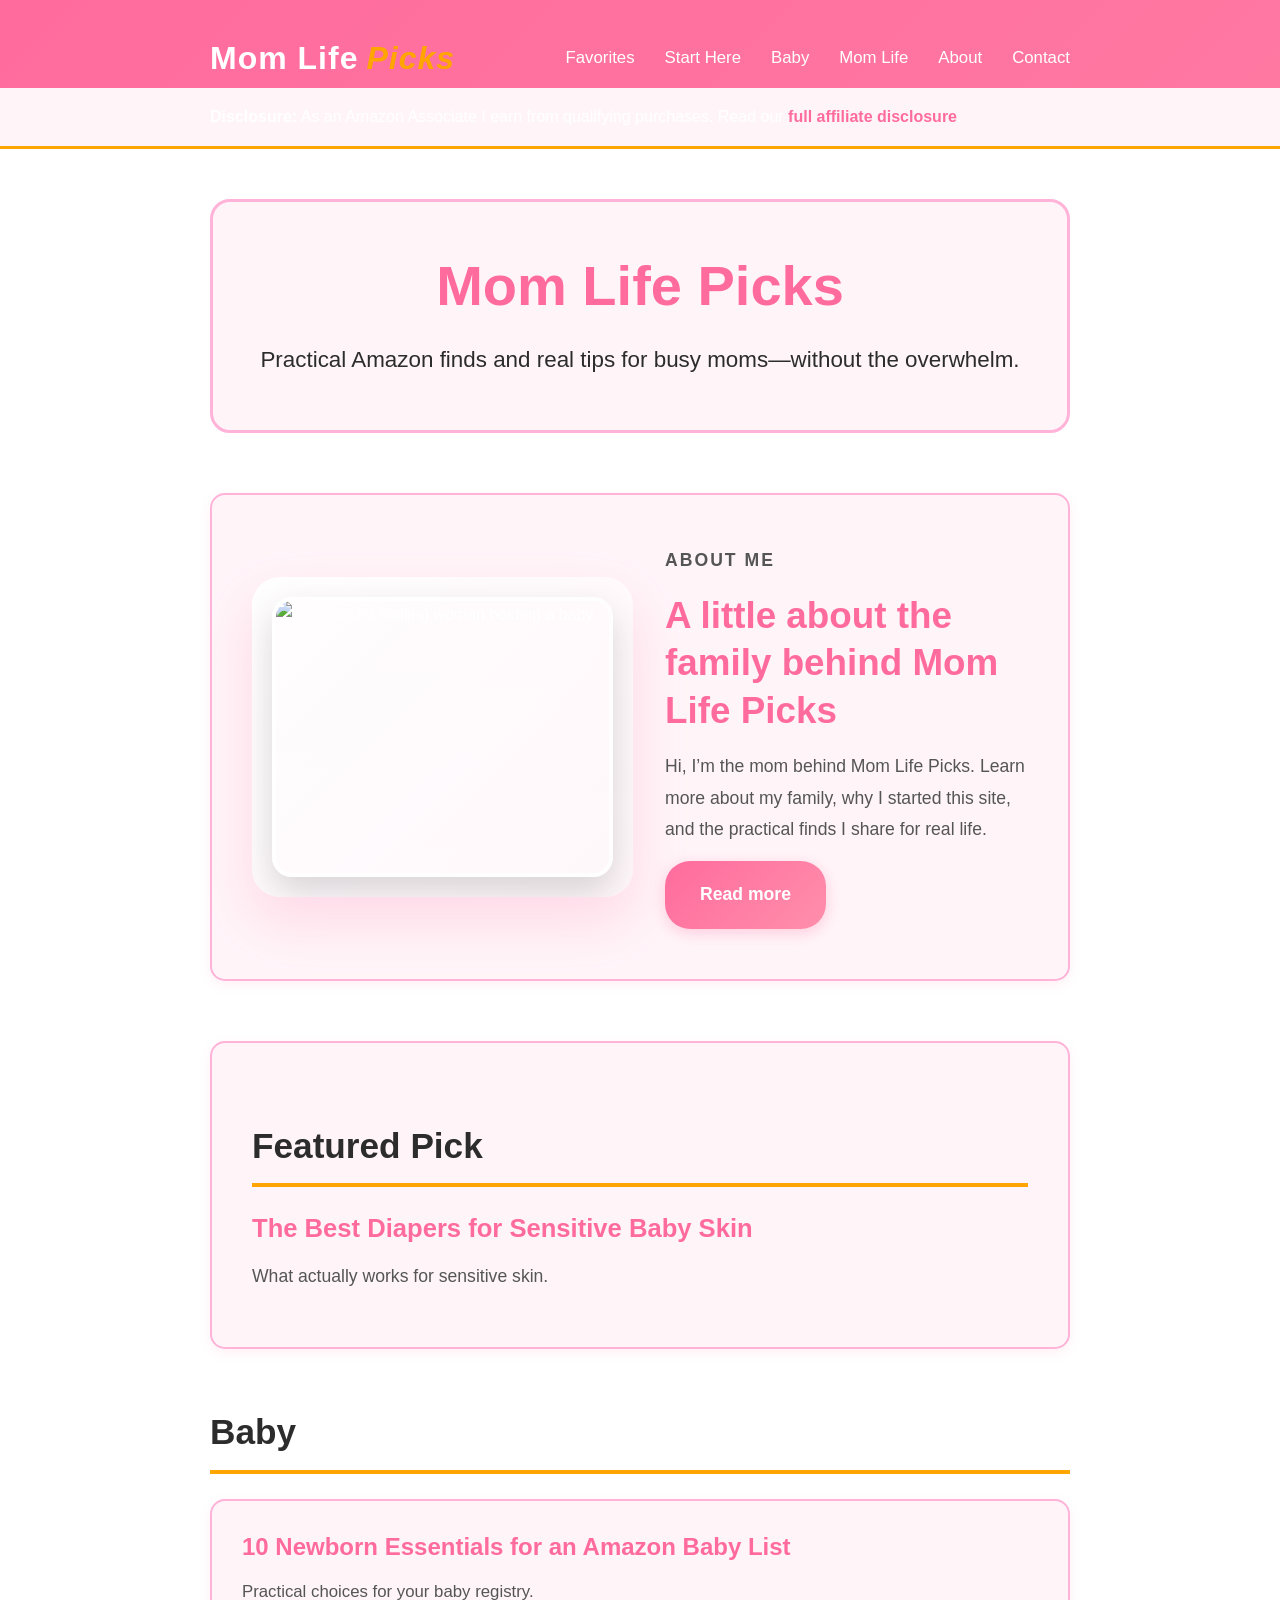
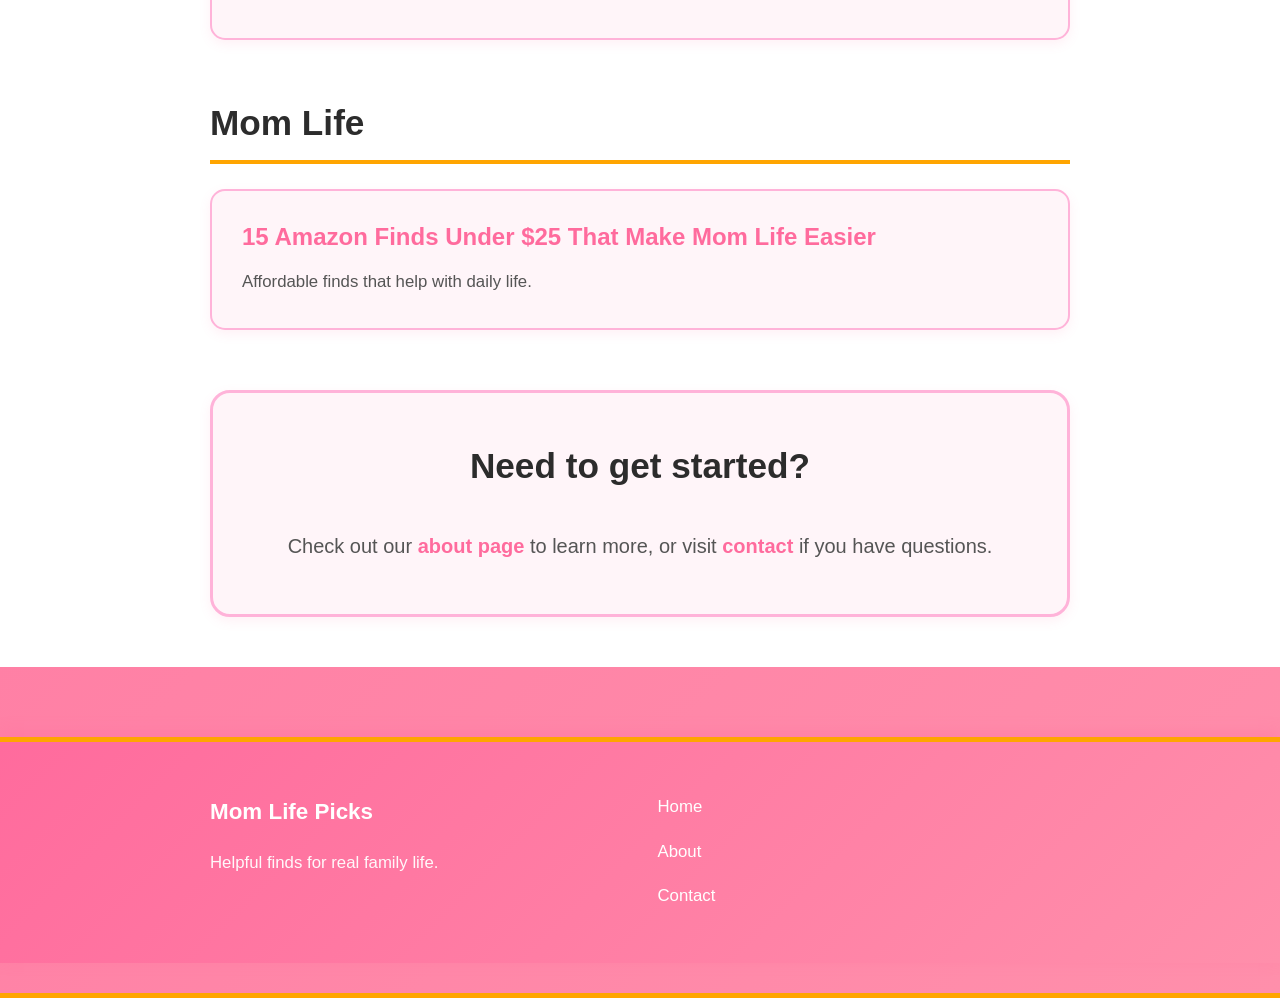
==== index.html @ 8502b267 "feat: style homepage and about bio feature cards Co-authored-by: mama-mills0407 <315062262+mama-mill" ====
<!doctype html>
<html lang="en"><head><meta charset="utf-8"><meta name="viewport" content="width=device-width,initial-scale=1">
<title>Mom Life Picks | Amazon Affiliate Blog for Moms</title><meta name="description" content="Mom Life Picks is a free, mobile-friendly Amazon affiliate blog with practical picks and tips for moms.">
<link rel="stylesheet" href="style.css"></head>
<body>
<header class="top"><div class="wrap nav"><a class="logo" href="index.html">Mom Life <span>Picks</span></a><nav><a href="#favorites">Favorites</a><a href="#start-here">Start Here</a><a href="#baby">Baby</a><a href="#mom">Mom Life</a><a href="about.html">About</a><a href="contact.html">Contact</a></nav></div>
<div class="disclosure"><div class="wrap"><strong>Disclosure:</strong> As an Amazon Associate I earn from qualifying purchases. Read our <a href="affiliate-disclosure.html">full affiliate disclosure</a>.</div></div>
<main class="homepage"><div class="wrap">
<section class="hero"><h1>Mom Life Picks</h1><p>Practical Amazon finds and real tips for busy moms—without the overwhelm.</p></section>

<section id="start-here" class="featured-post feature-card-section"><div class="feature-card"><div class="feature-card-media" style="--feature-photo: url('images/family-photo.jpg');"><img src="images/family-photo.jpg" alt="Portrait of a smiling woman holding a baby" class="feature-card-image"></div><div class="feature-card-content"><p class="eyebrow">About Me</p><h2><a href="about.html">A little about the family behind Mom Life Picks</a></h2><p>Hi, I’m the mom behind Mom Life Picks. Learn more about my family, why I started this site, and the practical finds I share for real life.</p><a class="button" href="about.html">Read more</a></div></div></section>

<section id="favorites" class="featured-post"><h2>Featured Pick</h2><article><h3><a href="posts/best-diapers-for-sensitive-baby-skin.html">The Best Diapers for Sensitive Baby Skin</a></h3><p>What actually works for sensitive skin.</p></article></section>

<section id="baby" class="post-grid"><h2>Baby</h2><div class="grid"><article><h3><a href="posts/newborn-amazon-essentials.html">10 Newborn Essentials for an Amazon Baby List</a></h3><p>Practical choices for your baby registry.</p></article></div></section>

<section id="mom" class="post-grid"><h2>Mom Life</h2><div class="grid"><article><h3><a href="posts/amazon-finds-under-25-for-moms.html">15 Amazon Finds Under $25 That Make Mom Life Easier</a></h3><p>Affordable finds that help with daily life.</p></article></div></section>

<section class="cta"><h2>Need to get started?</h2><p>Check out our <a href="about.html">about page</a> to learn more, or visit <a href="contact.html">contact</a> if you have questions.</p></section>
</div></main>
<footer><div class="wrap footer-grid"><div><strong>Mom Life Picks</strong><p>Helpful finds for real family life.</p></div><div><nav class="footer-nav"><a href="index.html">Home</a><a href="about.html">About</a><a href="contact.html">Contact</a></nav></div></div></footer>
</body></html>
---- style.css ----
/* Typography & Colors - Fun, Bright & Feminine with Better Readability */
:root {
  --primary-color: #ff6b9d;
  --accent-color: #ffa500;
  --light-bg: #ffffff;
  --border-color: #ffb3d9;
  --text-dark: #2c2c2c;
  --text-light: #555555;
  --secondary-bg: #f8f8f8;
}

* {
  margin: 0;
  padding: 0;
  box-sizing: border-box;
}

body {
  font-family: 'Segoe UI', 'Helvetica Neue', Arial, sans-serif;
  line-height: 1.8;
  color: var(--text-dark);
  background: #ffffff;
  letter-spacing: 0px;
  font-size: 16px;
  font-weight: 400;
}

/* Wrapper & Layout */
.wrap {
  max-width: 900px;
  margin: 0 auto;
  padding: 0 20px;
}

/* Header & Navigation */
header.top {
  background: linear-gradient(135deg, #ff6b9d 0%, #ff8fab 100%);
  color: white;
  padding: 30px 0;
  border-bottom: 5px solid #ffa500;
  box-shadow: 0 4px 15px rgba(255, 107, 157, 0.3);
}

.nav {
  display: flex;
  justify-content: space-between;
  align-items: center;
}

.logo {
  font-size: 2rem;
  font-weight: 700;
  color: white;
  text-decoration: none;
  display: flex;
  align-items: center;
  gap: 8px;
  font-family: 'Segoe UI', Arial, sans-serif;
  letter-spacing: 1px;
  text-shadow: none;
}

.logo span {
  color: #ffa500;
  font-style: italic;
  font-weight: 700;
}

header nav {
  display: flex;
  gap: 30px;
  flex-wrap: wrap;
}

header nav a {
  color: white;
  text-decoration: none;
  font-size: 1.05rem;
  font-weight: 500;
  transition: all 0.3s ease;
  font-family: 'Segoe UI', Arial, sans-serif;
  border-bottom: 2px solid transparent;
}

header nav a:hover {
  color: #ffa500;
  border-bottom: 2px solid white;
  transform: translateY(-2px);
}

/* Disclosure Banner */
.disclosure {
  background: #fff5f9;
  border-bottom: 3px solid #ffa500;
  padding: 15px 0;
  font-size: 1rem;
  font-weight: 500;
}

.disclosure a {
  color: var(--primary-color);
  font-weight: 600;
}

/* Main Content */
main {
  padding: 50px 0;
  min-height: 60vh;
  background: #ffffff;
}

/* Hero Section */
.hero {
  text-align: center;
  margin-bottom: 60px;
  padding: 50px 20px;
  background: #fff5f9;
  border-radius: 20px;
  border: 3px solid #ffb3d9;
}

.hero h1 {
  font-size: 3.5rem;
  color: var(--primary-color);
  margin-bottom: 20px;
  font-family: 'Segoe UI', Arial, sans-serif;
  font-weight: 700;
  letter-spacing: 0px;
  line-height: 1.2;
}

.hero p {
  font-size: 1.4rem;
  color: var(--text-dark);
  font-weight: 400;
  font-family: 'Segoe UI', Arial, sans-serif;
}

/* Headings */
h1, h2, h3, h4, h5, h6 {
  color: var(--text-dark);
  margin-bottom: 20px;
  line-height: 1.3;
  font-family: 'Segoe UI', Arial, sans-serif;
  font-weight: 700;
}

h1 {
  font-size: 2.8rem;
  color: var(--text-dark);
}

h2 {
  font-size: 2.2rem;
  margin-top: 40px;
  margin-bottom: 25px;
  border-bottom: 4px solid var(--accent-color);
  padding-bottom: 15px;
  color: var(--text-dark);
}

h3 {
  font-size: 1.6rem;
  color: var(--text-dark);
  font-weight: 700;
}

/* Featured Post */
.featured-post {
  background: #fff5f9;
  padding: 40px;
  border-radius: 15px;
  margin-bottom: 60px;
  border-left: 8px solid var(--accent-color);
  box-shadow: 0 4px 12px rgba(255, 107, 157, 0.1);
  border: 2px solid #ffb3d9;
}

.featured-post article {
  margin: 0;
}

.featured-post h3 {
  margin-bottom: 15px;
  color: var(--text-dark);
}

.featured-post p {
  color: var(--text-light);
  margin-bottom: 15px;
  font-size: 1.1rem;
  line-height: 1.8;
}

.eyebrow {
  color: var(--accent-color);
  font-weight: 700;
  font-size: 0.95rem;
  letter-spacing: 2px;
  text-transform: uppercase;
  font-family: 'Segoe UI', Arial, sans-serif;
  margin-bottom: 12px;
}

.feature-card-section {
  position: relative;
  overflow: hidden;
}

.feature-card {
  display: grid;
  grid-template-columns: minmax(0, 1.05fr) minmax(0, 1fr);
  gap: 32px;
  align-items: center;
  padding: 10px 0;
}

.feature-card-wide {
  margin-top: 10px;
}

.feature-card-media {
  position: relative;
  display: block;
  min-height: 320px;
  padding: 20px;
  border-radius: 28px;
  overflow: hidden;
  isolation: isolate;
  box-shadow: 0 24px 55px rgba(255, 107, 157, 0.2);
  background: linear-gradient(135deg, rgba(255, 255, 255, 0.92), rgba(255, 245, 249, 0.98));
}

.feature-card-media::before {
  content: "";
  position: absolute;
  inset: 18px;
  z-index: 0;
  border-radius: 24px;
  background-image: var(--feature-photo);
  background-position: center;
  background-size: cover;
  filter: blur(24px) saturate(1.08);
  transform: scale(1.08);
  opacity: 0.7;
}

.feature-card-media::after {
  content: "";
  position: absolute;
  inset: 0;
  z-index: 0;
  background: linear-gradient(180deg, rgba(255, 255, 255, 0.08), rgba(255, 255, 255, 0.24));
  pointer-events: none;
}

.feature-card-image {
  position: relative;
  z-index: 1;
  display: block;
  width: 100%;
  min-height: 280px;
  max-height: 420px;
  object-fit: cover;
  border-radius: 20px;
  border: 4px solid rgba(255, 255, 255, 0.9);
  box-shadow: 0 16px 35px rgba(44, 44, 44, 0.18);
}

.feature-card-content {
  position: relative;
  z-index: 1;
}

.feature-card-content h2,
.feature-card-content h3 {
  margin-top: 0;
  margin-bottom: 16px;
}

.feature-card-content h2 {
  border: none;
  padding-bottom: 0;
  font-size: 2.3rem;
}

.feature-card-content p:last-of-type {
  margin-bottom: 0;
}

.feature-card-section--spaced {
  margin: 40px 0 10px;
}

/* Post Grid */
.post-grid {
  margin-bottom: 60px;
}

.grid {
  display: grid;
  grid-template-columns: repeat(auto-fit, minmax(280px, 1fr));
  gap: 30px;
  margin-top: 25px;
}

.grid article {
  background: #fff5f9;
  padding: 30px;
  border-radius: 15px;
  border: 2px solid #ffb3d9;
  transition: all 0.3s ease;
  box-shadow: 0 4px 12px rgba(255, 107, 157, 0.1);
}

.grid article:hover {
  transform: translateY(-8px);
  box-shadow: 0 8px 20px rgba(255, 107, 157, 0.2);
  border-color: var(--accent-color);
}

.grid article h3 {
  margin-bottom: 15px;
  color: var(--text-dark);
  font-size: 1.5rem;
}

.grid article p {
  color: var(--text-light);
  font-size: 1.05rem;
  line-height: 1.8;
}

/* Links */
a {
  color: var(--primary-color);
  text-decoration: none;
  transition: all 0.3s ease;
  font-weight: 600;
}

a:hover {
  color: var(--accent-color);
  text-decoration: underline;
}

/* Buttons */
.button {
  display: inline-block;
  background: linear-gradient(135deg, var(--primary-color) 0%, #ff8fab 100%);
  color: white;
  padding: 18px 35px;
  border-radius: 25px;
  text-decoration: none;
  font-weight: 600;
  transition: all 0.3s ease;
  margin-top: 15px;
  font-size: 1.1rem;
  box-shadow: 0 4px 15px rgba(255, 107, 157, 0.3);
}

.button:hover {
  transform: translateY(-3px);
  box-shadow: 0 8px 25px rgba(255, 107, 157, 0.4);
  text-decoration: none;
}

/* Post Page */
.post-page {
  padding: 40px 0;
  background: #ffffff;
}

.post-page h1 {
  font-size: 2.8rem;
  margin-top: 20px;
  margin-bottom: 25px;
  color: var(--text-dark);
}

.post-intro {
  font-size: 1.3rem;
  color: var(--text-light);
  margin-bottom: 35px;
  font-style: italic;
  font-weight: 400;
  line-height: 1.9;
}

.post-body {
  line-height: 2;
  margin-bottom: 40px;
  font-size: 1.1rem;
  color: var(--text-light);
}

.post-body h2 {
  margin-top: 45px;
  font-size: 2rem;
  color: var(--text-dark);
}

.post-body h3 {
  margin-top: 30px;
  font-size: 1.5rem;
  color: var(--text-dark);
}

.post-body p {
  margin-bottom: 20px;
  line-height: 2;
  color: var(--text-light);
  font-size: 1.1rem;
}

.post-body ol, .post-body ul {
  margin: 25px 0 25px 40px;
  font-size: 1.1rem;
}

.post-body li {
  margin-bottom: 15px;
  color: var(--text-light);
  line-height: 1.9;
}

.product-note {
  background: #fff5f9;
  padding: 20px;
  border-left: 5px solid var(--accent-color);
  border-radius: 8px;
  margin: 25px 0;
  font-style: italic;
  color: var(--text-light);
  font-weight: 400;
  border: 2px solid #ffb3d9;
  font-size: 1.1rem;
  line-height: 1.8;
}

.post-image-container {
  margin: 30px 0;
  text-align: center;
}

.post-image {
  max-width: 100%;
  height: auto;
  border-radius: 12px;
  box-shadow: 0 4px 15px rgba(255, 107, 157, 0.15);
  border: 2px solid #ffb3d9;
}

.image-caption {
  font-size: 1rem;
  color: var(--text-light);
  font-style: italic;
  margin-top: 12px;
}

.back {
  margin-top: 50px;
  padding-top: 25px;
  border-top: 3px dashed var(--accent-color);
}

.back a {
  font-size: 1.15rem;
  font-weight: 600;
}

/* CTA Section */
.cta {
  background: #fff5f9;
  padding: 50px 40px;
  border-radius: 20px;
  text-align: center;
  margin-top: 60px;
  border: 3px solid #ffb3d9;
  box-shadow: 0 4px 12px rgba(255, 107, 157, 0.1);
}

.cta h2 {
  border: none;
  margin-top: 0;
  color: var(--text-dark);
  font-size: 2.2rem;
}

.cta p {
  font-size: 1.25rem;
  color: var(--text-light);
  font-weight: 400;
}

/* Footer */
footer {
  background: linear-gradient(135deg, #ff6b9d 0%, #ff8fab 100%);
  color: white;
  padding: 50px 0;
  margin-top: 70px;
  border-top: 5px solid var(--accent-color);
  box-shadow: 0 -4px 15px rgba(255, 107, 157, 0.3);
}

.footer-grid {
  display: grid;
  grid-template-columns: repeat(auto-fit, minmax(250px, 1fr));
  gap: 35px;
}

footer strong {
  display: block;
  margin-bottom: 15px;
  font-size: 1.4rem;
  font-family: 'Segoe UI', Arial, sans-serif;
  font-weight: 700;
}

footer p {
  color: rgba(255, 255, 255, 0.95);
  font-size: 1.05rem;
  line-height: 1.8;
}

.footer-nav {
  display: flex;
  flex-direction: column;
  gap: 12px;
}

footer a {
  color: rgba(255, 255, 255, 0.9);
  text-decoration: none;
  transition: all 0.3s ease;
  font-weight: 600;
  font-size: 1.05rem;
}

footer a:hover {
  color: var(--accent-color);
  transform: translateX(5px);
}

/* Utility Classes */
.page-content {
  background: white;
  padding: 40px 0;
}

.page-content h1 {
  margin-bottom: 30px;
  color: var(--text-dark);
  font-size: 2.8rem;
}

.page-content p {
  margin-bottom: 22px;
  line-height: 2;
  color: var(--text-light);
  font-size: 1.1rem;
}

.page-content h2 {
  margin-top: 40px;
  color: var(--text-dark);
}

.page-content ol, .page-content ul {
  margin: 25px 0 25px 40px;
  font-size: 1.1rem;
}

.page-content li {
  margin-bottom: 12px;
  color: var(--text-light);
  line-height: 1.9;
}

/* Responsive Design */
@media (max-width: 768px) {
  body {
    font-size: 15px;
  }

  .nav {
    flex-direction: column;
    gap: 15px;
  }

  header nav {
    flex-direction: column;
    gap: 12px;
    width: 100%;
  }

  header nav a {
    display: block;
    font-size: 1rem;
  }

  .logo {
    font-size: 1.7rem;
  }

  .hero {
    padding: 35px 20px;
  }

  .hero h1 {
    font-size: 2.5rem;
  }

  .hero p {
    font-size: 1.2rem;
  }

  .grid {
    grid-template-columns: 1fr;
  }

  .feature-card {
    grid-template-columns: 1fr;
    gap: 24px;
  }

  .feature-card-media {
    min-height: 260px;
    padding: 16px;
  }

  .feature-card-content h2 {
    font-size: 2rem;
  }

  .post-page h1 {
    font-size: 2.2rem;
  }

  h2 {
    font-size: 1.8rem;
  }

  .footer-grid {
    grid-template-columns: 1fr;
  }

  .post-body,
  .post-intro,
  .post-body p,
  .post-body ol,
  .post-body ul,
  .post-body li {
    font-size: 1.05rem;
  }
}

@media (max-width: 480px) {
  .wrap {
    padding: 0 15px;
  }

  body {
    font-size: 14px;
  }

  .hero h1 {
    font-size: 2rem;
  }

  .feature-card-media {
    min-height: 220px;
    padding: 14px;
  }

  .feature-card-image {
    min-height: 220px;
  }

  header nav {
    gap: 10px;
    font-size: 0.95rem;
  }

  .button {
    display: block;
    text-align: center;
  }

  .logo {
    font-size: 1.4rem;
  }

  .post-body,
  .post-intro,
  .post-body p {
    font-size: 1rem;
  }
}
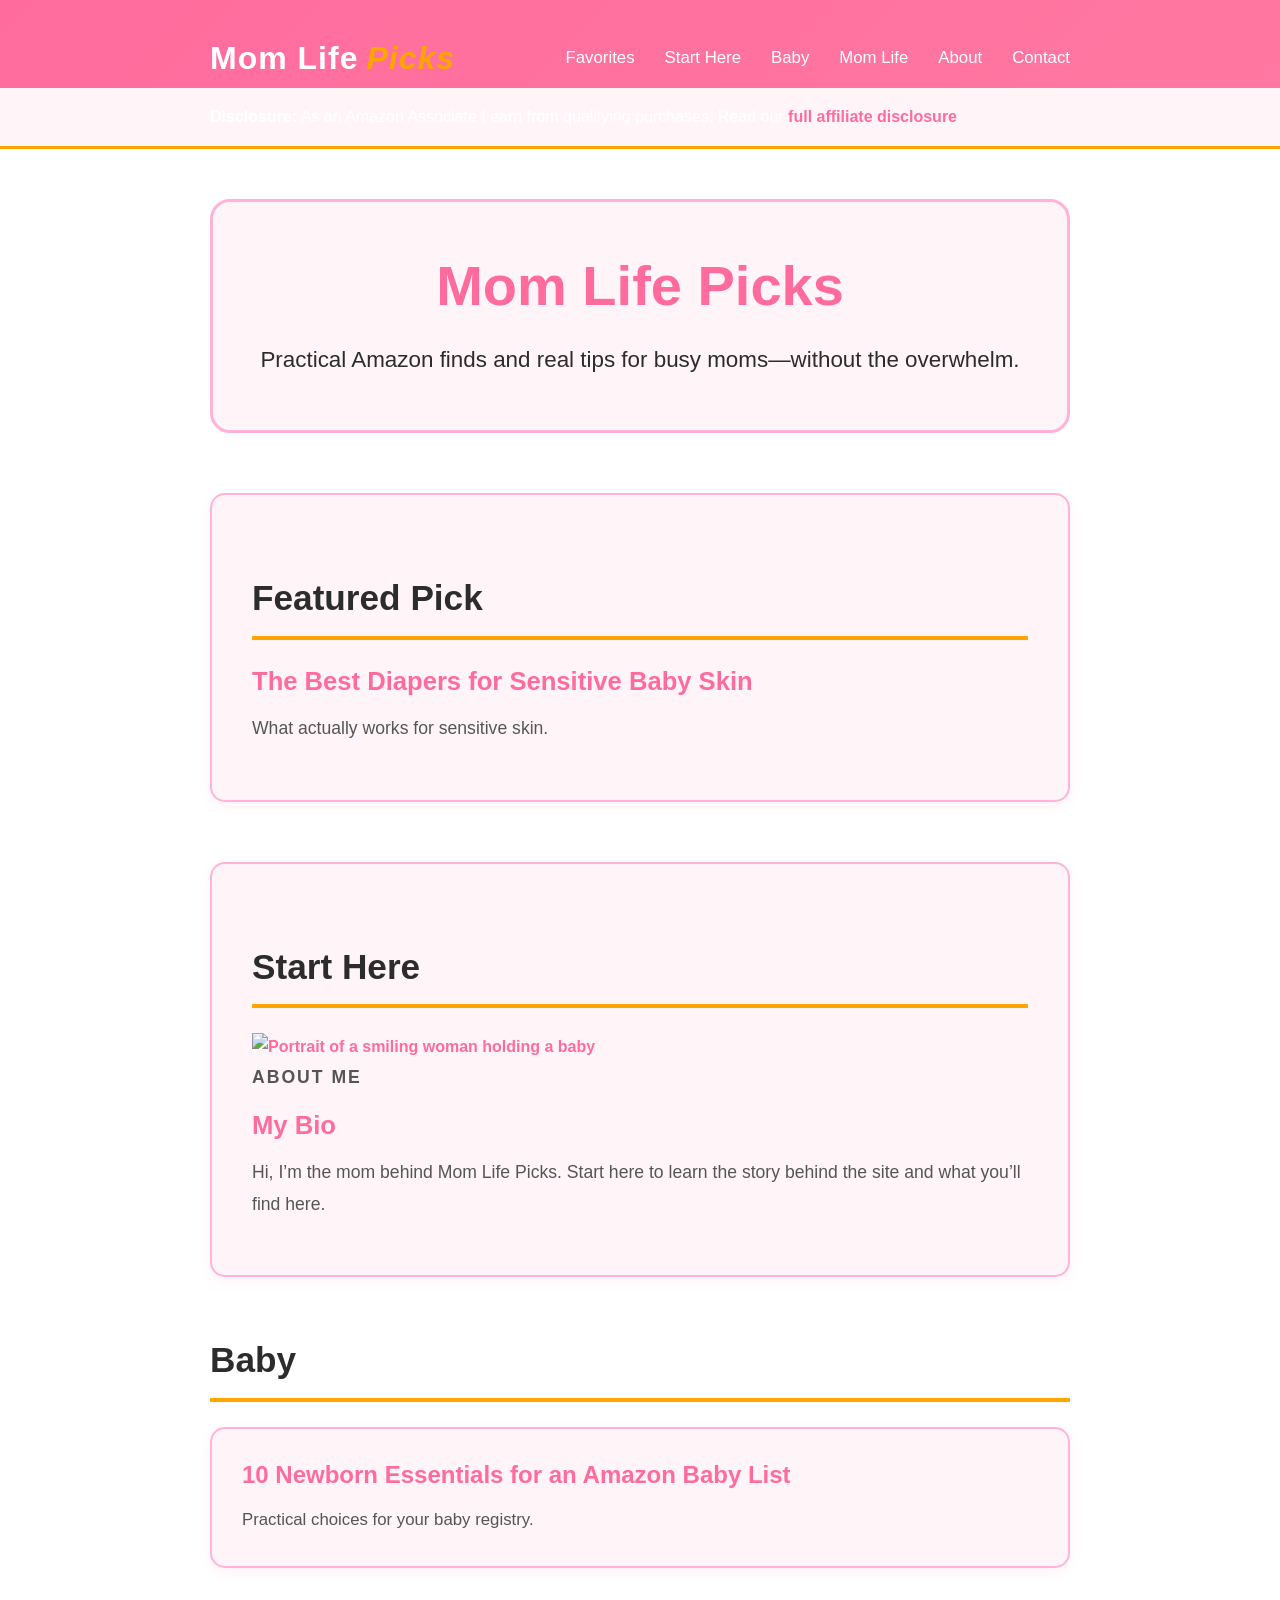
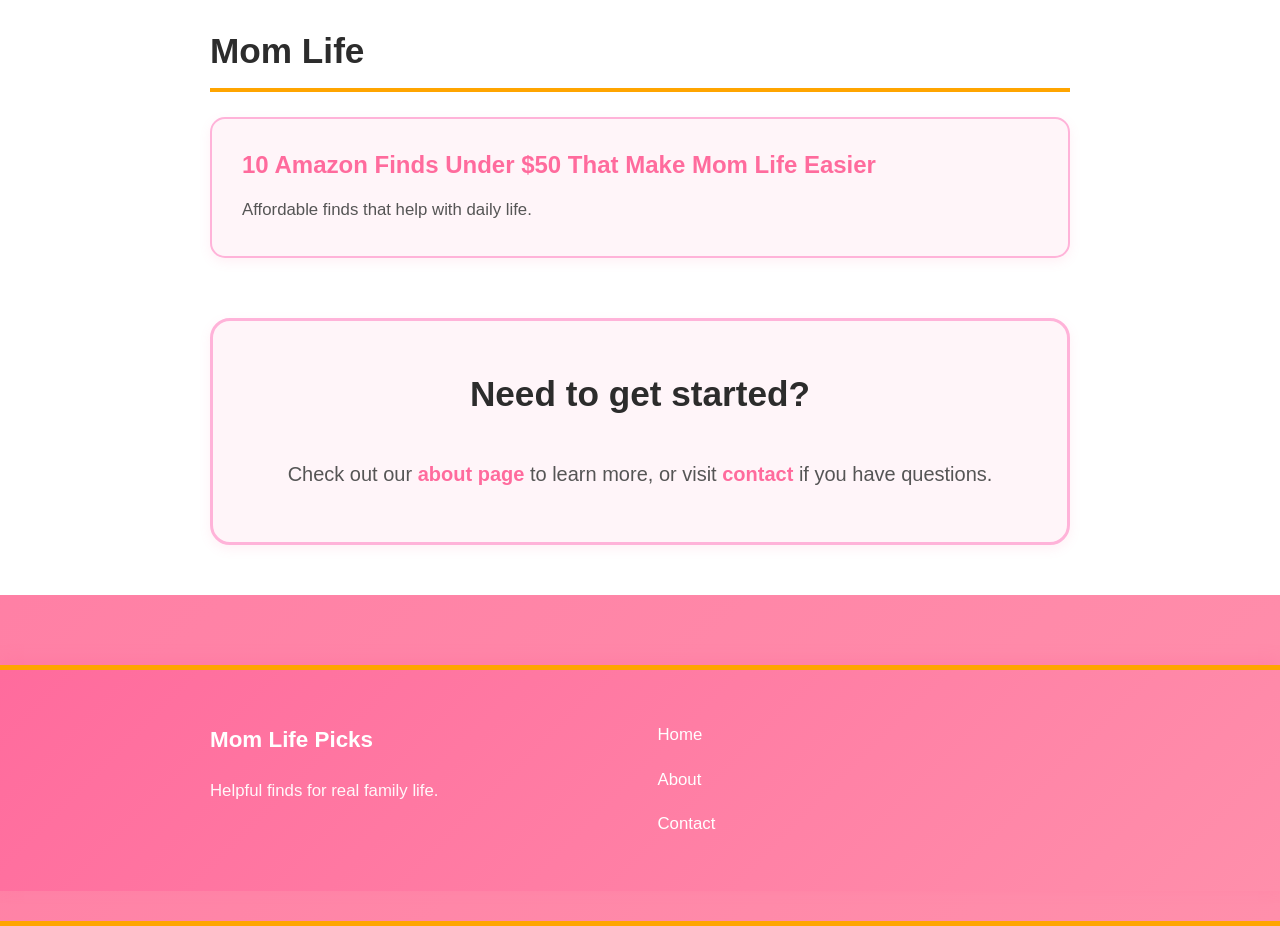
==== commit 63118726: "Rename mom post slug to under-50 and update homepage card link/title Co-authored-by: mama-mills0407 " ====
--- a/index.html
+++ b/index.html
@@ -3,18 +3,18 @@
 <title>Mom Life Picks | Amazon Affiliate Blog for Moms</title><meta name="description" content="Mom Life Picks is a free, mobile-friendly Amazon affiliate blog with practical picks and tips for moms.">
 <link rel="stylesheet" href="style.css"></head>
 <body>
-<header class="top"><div class="wrap nav"><a class="logo" href="index.html">Mom Life <span>Picks</span></a><nav><a href="#favorites">Favorites</a><a href="#start-here">Start Here</a><a href="#baby">Baby</a><a href="#mom">Mom Life</a><a href="about.html">About</a><a href="contact.html">Contact</a></nav></div>
+<header class="top"><div class="wrap nav"><a class="logo" href="index.html">Mom Life <span>Picks</span></a><nav><a href="#favorites">Favorites</a><a href="#start-here">Start Here</a><a href="#baby">Baby</a><a href="#mom">Mom Life</a><a href="about.html">About</a><a href="contact.html">Contact</a></nav></div></div>
 <div class="disclosure"><div class="wrap"><strong>Disclosure:</strong> As an Amazon Associate I earn from qualifying purchases. Read our <a href="affiliate-disclosure.html">full affiliate disclosure</a>.</div></div>
 <main class="homepage"><div class="wrap">
 <section class="hero"><h1>Mom Life Picks</h1><p>Practical Amazon finds and real tips for busy moms—without the overwhelm.</p></section>
 
-<section id="start-here" class="featured-post feature-card-section"><div class="feature-card"><div class="feature-card-media" style="--feature-photo: url('images/family-photo.jpg');"><img src="images/family-photo.jpg" alt="Portrait of a smiling woman holding a baby" class="feature-card-image"></div><div class="feature-card-content"><p class="eyebrow">About Me</p><h2><a href="about.html">A little about the family behind Mom Life Picks</a></h2><p>Hi, I’m the mom behind Mom Life Picks. Learn more about my family, why I started this site, and the practical finds I share for real life.</p><a class="button" href="about.html">Read more</a></div></div></section>
+<section id="favorites" class="featured-post"><h2>Featured Pick</h2><article><h3><a href="posts/best-diapers-for-sensitive-baby-skin.html">The Best Diapers for Sensitive Baby Skin</a></h3><p>What actually works for sensitive skin.</p></article></section>
 
-<section id="favorites" class="featured-post"><h2>Featured Pick</h2><article><h3><a href="posts/best-diapers-for-sensitive-baby-skin.html">The Best Diapers for Sensitive Baby Skin</a></h3><p>What actually works for sensitive skin.</p></article></section>
+<section id="start-here" class="featured-post"><h2>Start Here</h2><article class="bio-card"><a href="posts/000-bio.html"><img src="image3" alt="Portrait of a smiling woman holding a baby" class="bio-card-image"></a><div class="bio-card-content"><p class="eyebrow">About Me</p><h3><a href="posts/000-bio.html">My Bio</a></h3><p>Hi, I’m the mom behind Mom Life Picks. Start here to learn the story behind the site and what you’ll find here.</p></div></article></section>
 
 <section id="baby" class="post-grid"><h2>Baby</h2><div class="grid"><article><h3><a href="posts/newborn-amazon-essentials.html">10 Newborn Essentials for an Amazon Baby List</a></h3><p>Practical choices for your baby registry.</p></article></div></section>
 
-<section id="mom" class="post-grid"><h2>Mom Life</h2><div class="grid"><article><h3><a href="posts/amazon-finds-under-25-for-moms.html">15 Amazon Finds Under $25 That Make Mom Life Easier</a></h3><p>Affordable finds that help with daily life.</p></article></div></section>
+<section id="mom" class="post-grid"><h2>Mom Life</h2><div class="grid"><article><h3><a href="posts/amazon-finds-under-50-for-moms.html">10 Amazon Finds Under $50 That Make Mom Life Easier</a></h3><p>Affordable finds that help with daily life.</p></article></div></section>
 
 <section class="cta"><h2>Need to get started?</h2><p>Check out our <a href="about.html">about page</a> to learn more, or visit <a href="contact.html">contact</a> if you have questions.</p></section>
 </div></main>
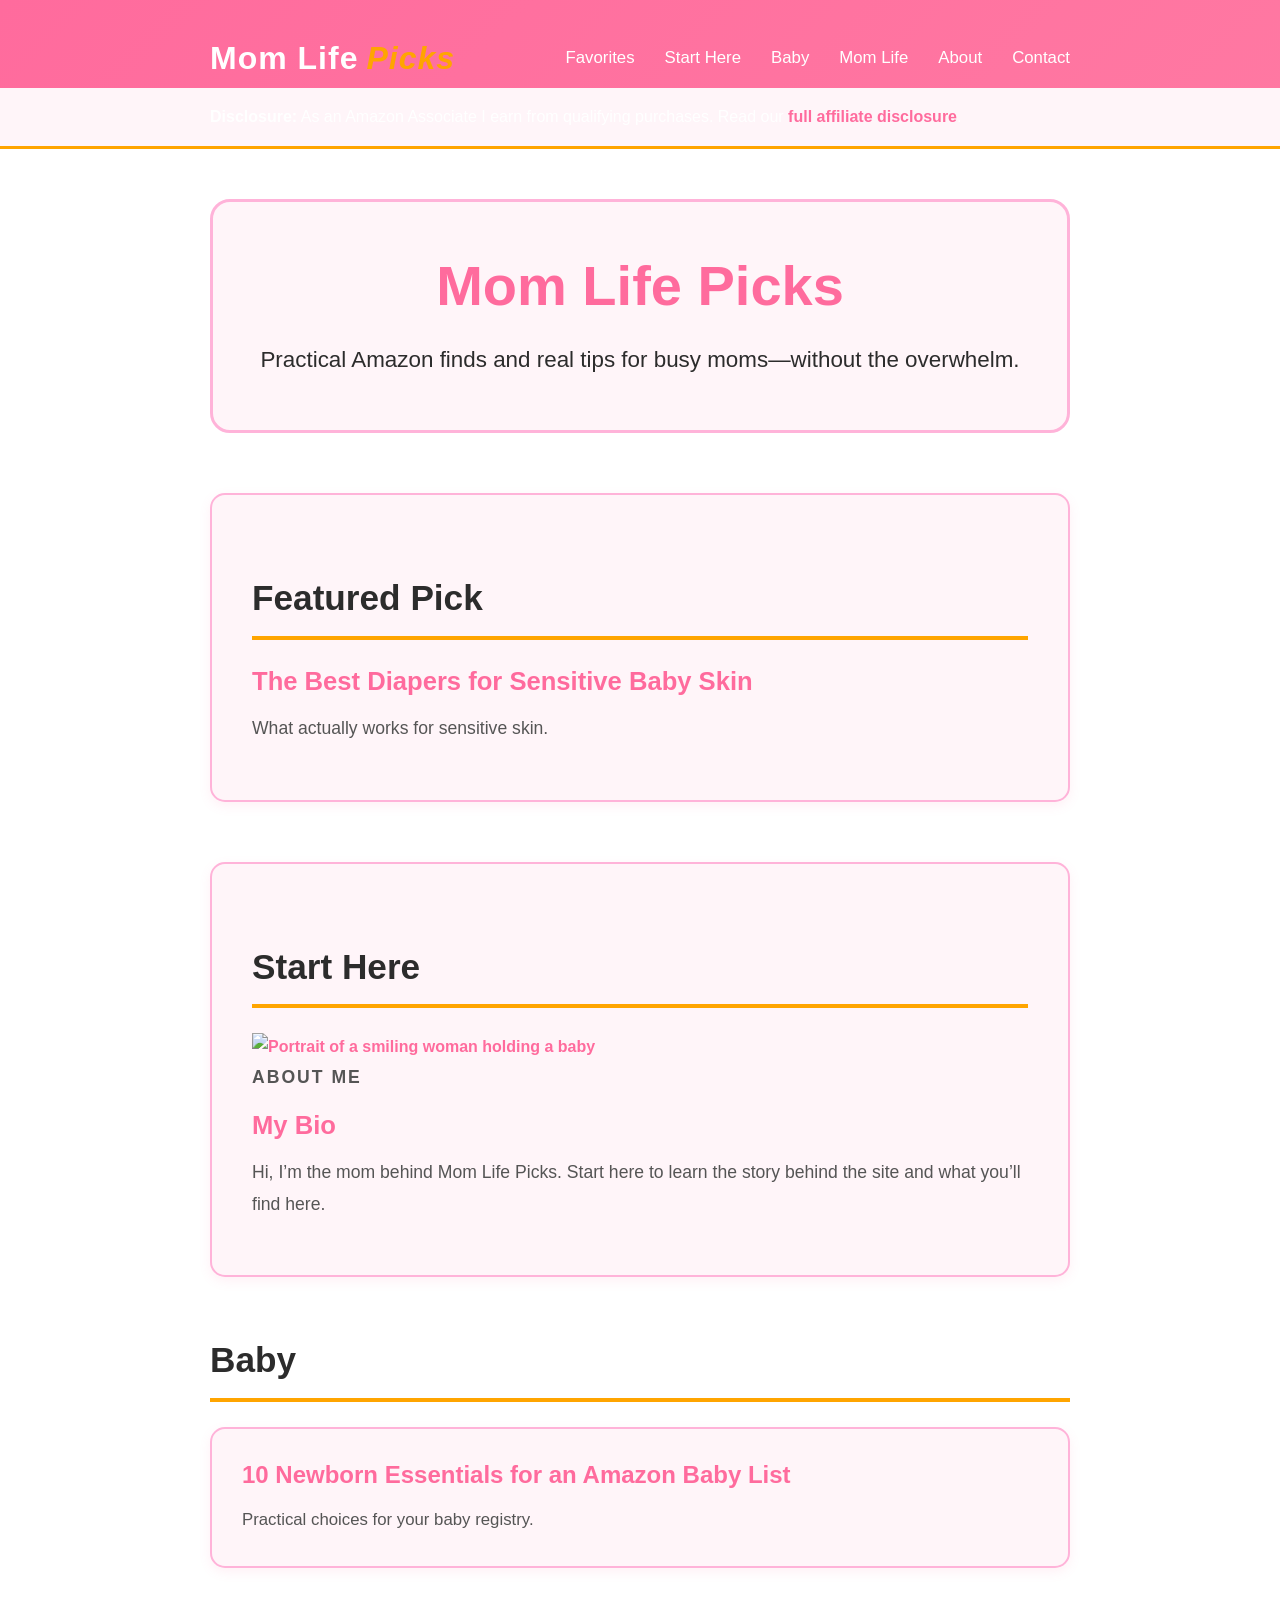
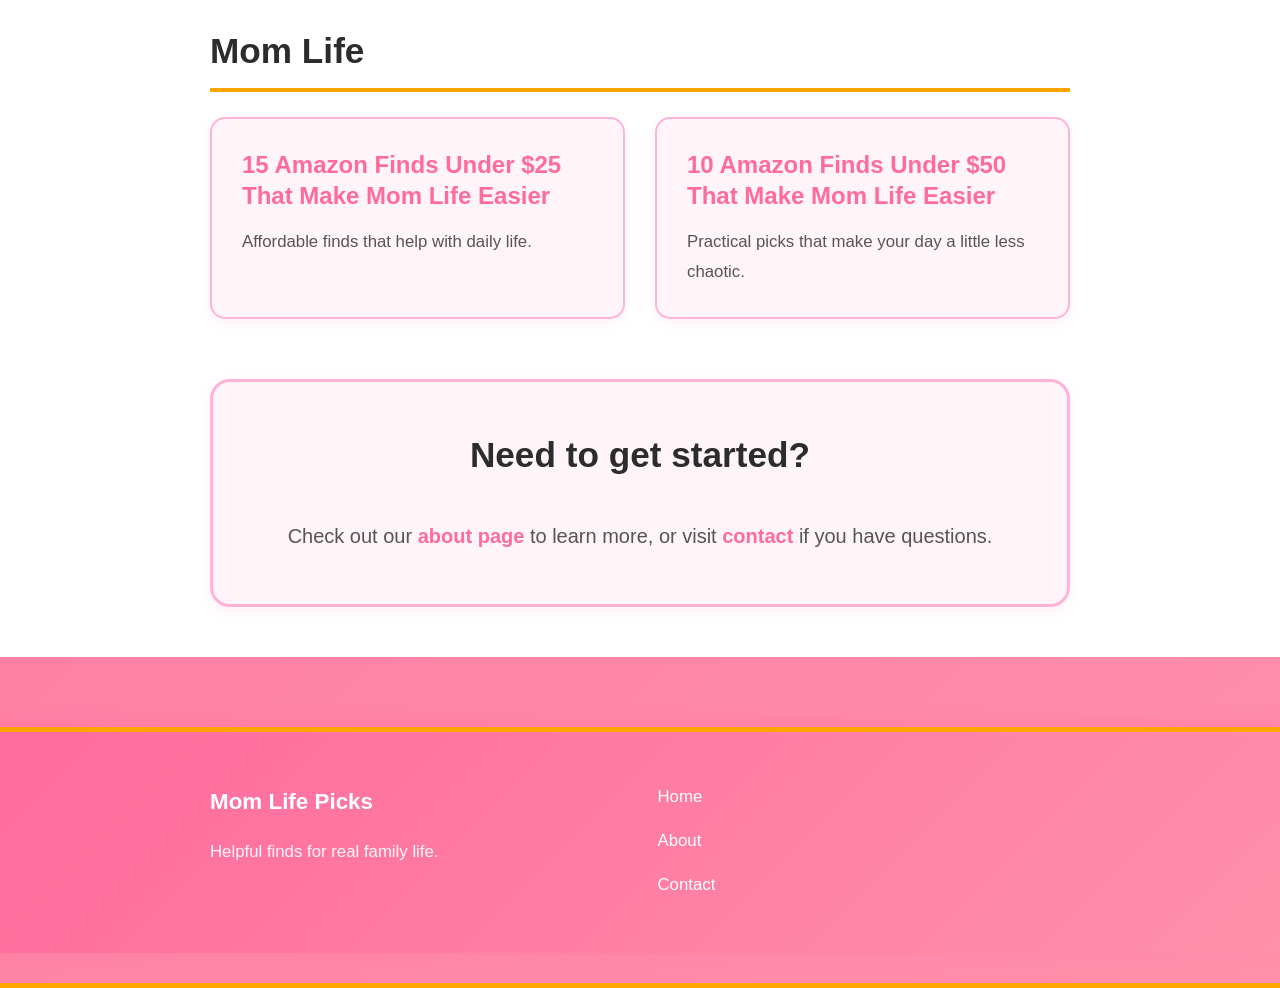
==== commit 33704a3c: "Add 10 items under $50 post to website Co-authored-by: mama-mills0407 <315062262+mama-mills0407@user" ====
--- a/index.html
+++ b/index.html
@@ -14,7 +14,7 @@
 
 <section id="baby" class="post-grid"><h2>Baby</h2><div class="grid"><article><h3><a href="posts/newborn-amazon-essentials.html">10 Newborn Essentials for an Amazon Baby List</a></h3><p>Practical choices for your baby registry.</p></article></div></section>
 
-<section id="mom" class="post-grid"><h2>Mom Life</h2><div class="grid"><article><h3><a href="posts/amazon-finds-under-50-for-moms.html">10 Amazon Finds Under $50 That Make Mom Life Easier</a></h3><p>Affordable finds that help with daily life.</p></article></div></section>
+<section id="mom" class="post-grid"><h2>Mom Life</h2><div class="grid"><article><h3><a href="posts/amazon-finds-under-25-for-moms.html">15 Amazon Finds Under $25 That Make Mom Life Easier</a></h3><p>Affordable finds that help with daily life.</p></article><article><h3><a href="posts/10-items-under-50-for-mama.html">10 Amazon Finds Under $50 That Make Mom Life Easier</a></h3><p>Practical picks that make your day a little less chaotic.</p></article></div></section>
 
 <section class="cta"><h2>Need to get started?</h2><p>Check out our <a href="about.html">about page</a> to learn more, or visit <a href="contact.html">contact</a> if you have questions.</p></section>
 </div></main>
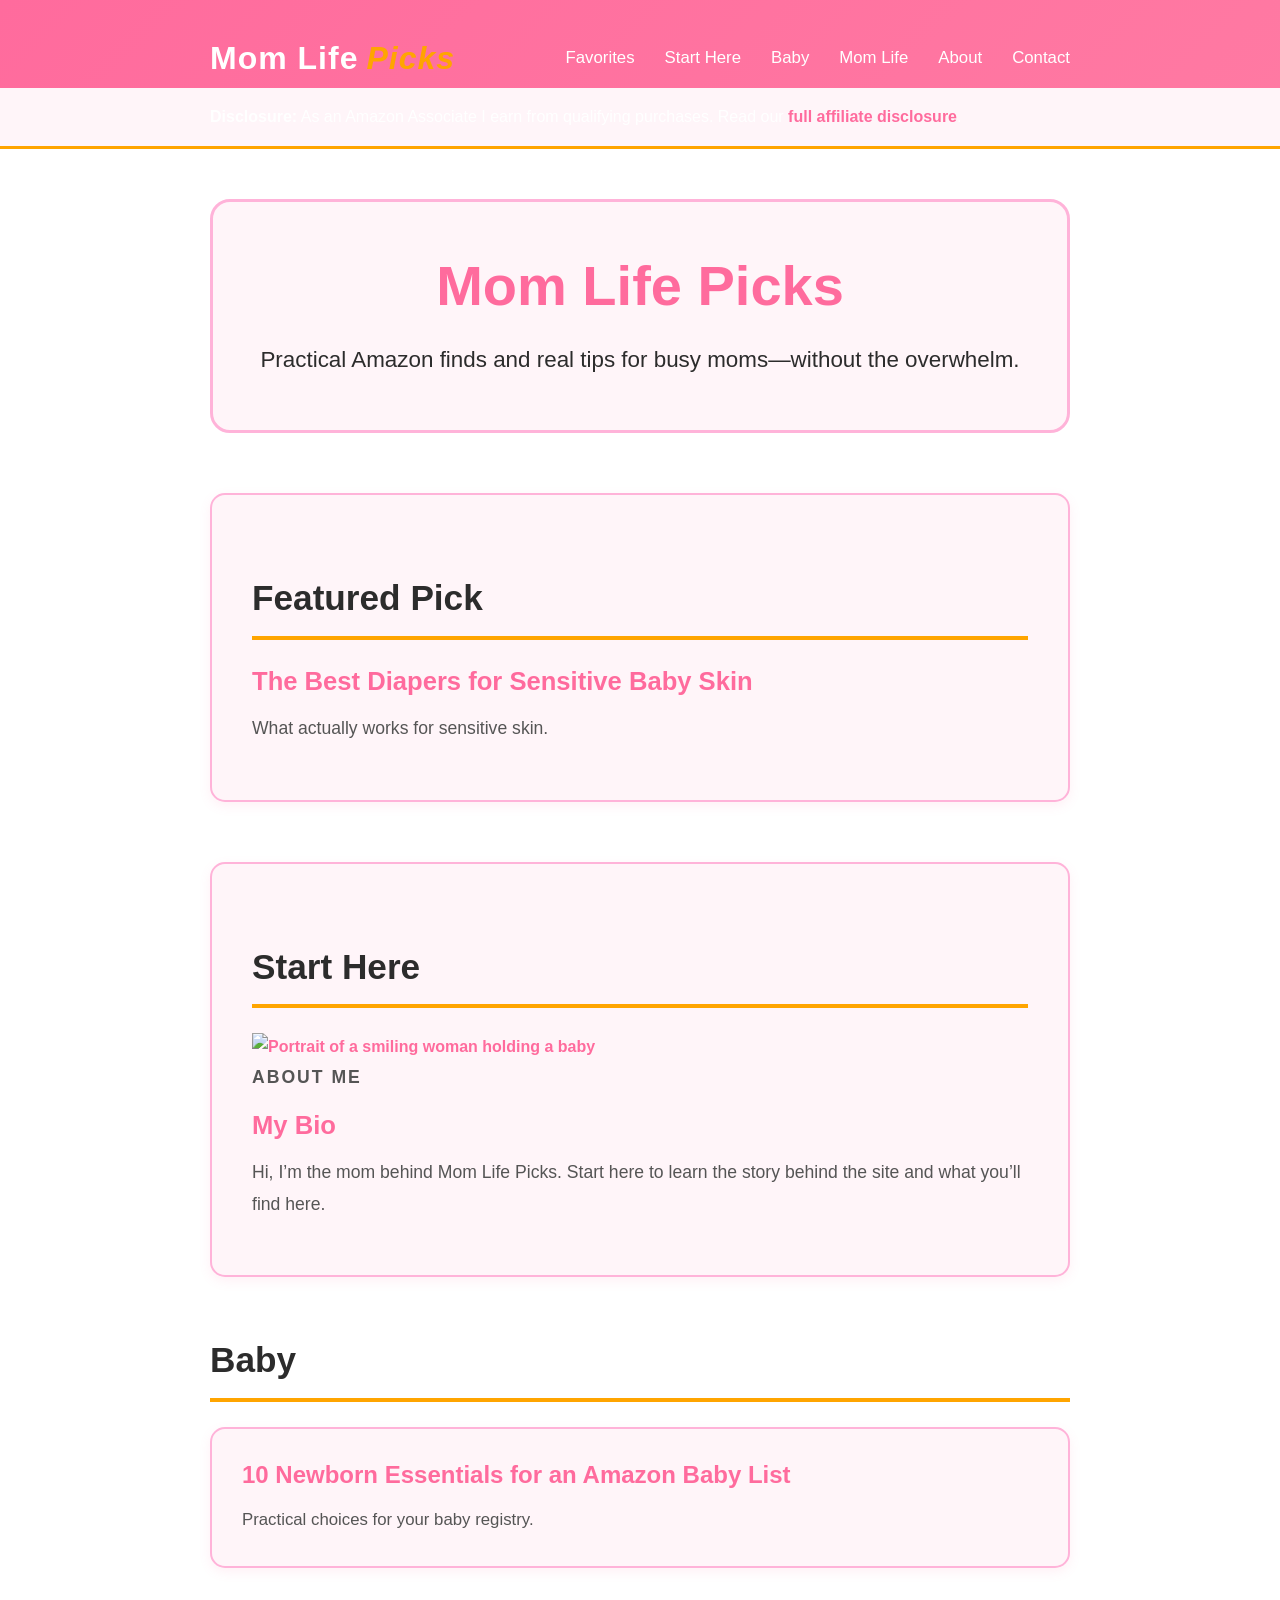
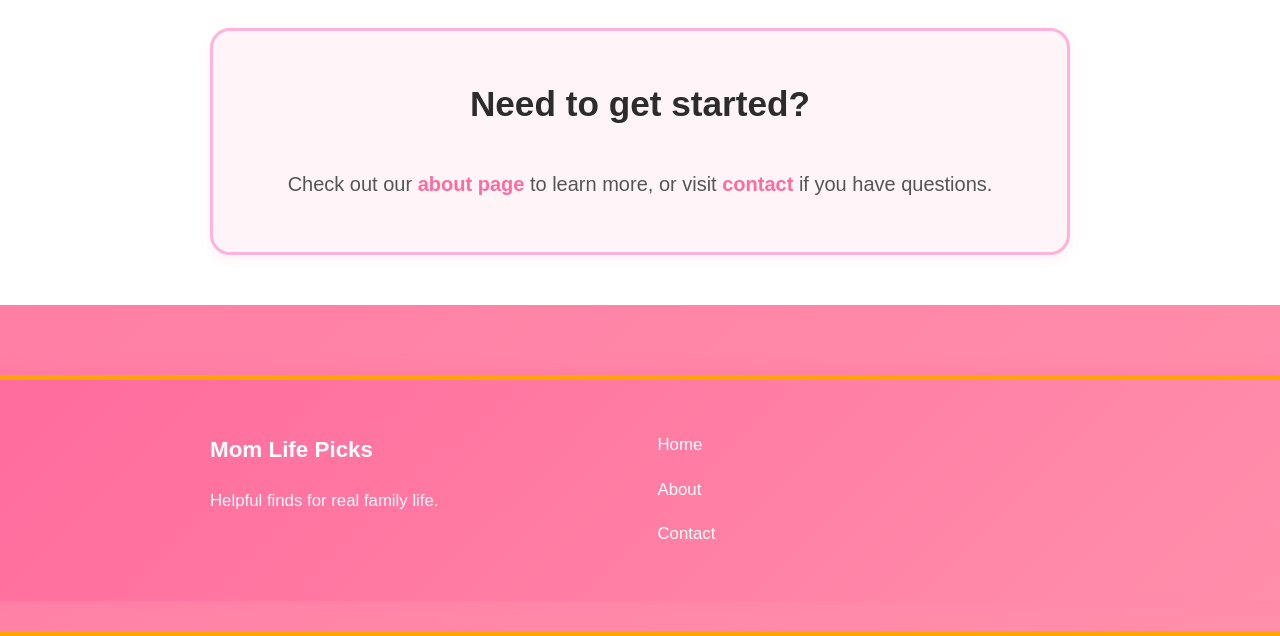
==== commit d5ff4ac7: "Remove broken link to amazon-finds-under-25-for-moms post Co-authored-by: mama-mills0407 <315062262+" ====
--- a/index.html
+++ b/index.html
@@ -14,7 +14,6 @@
 
 <section id="baby" class="post-grid"><h2>Baby</h2><div class="grid"><article><h3><a href="posts/newborn-amazon-essentials.html">10 Newborn Essentials for an Amazon Baby List</a></h3><p>Practical choices for your baby registry.</p></article></div></section>
 
-<section id="mom" class="post-grid"><h2>Mom Life</h2><div class="grid"><article><h3><a href="posts/amazon-finds-under-25-for-moms.html">15 Amazon Finds Under $25 That Make Mom Life Easier</a></h3><p>Affordable finds that help with daily life.</p></article><article><h3><a href="posts/10-items-under-50-for-mama.html">10 Amazon Finds Under $50 That Make Mom Life Easier</a></h3><p>Practical picks that make your day a little less chaotic.</p></article></div></section>
 
 <section class="cta"><h2>Need to get started?</h2><p>Check out our <a href="about.html">about page</a> to learn more, or visit <a href="contact.html">contact</a> if you have questions.</p></section>
 </div></main>
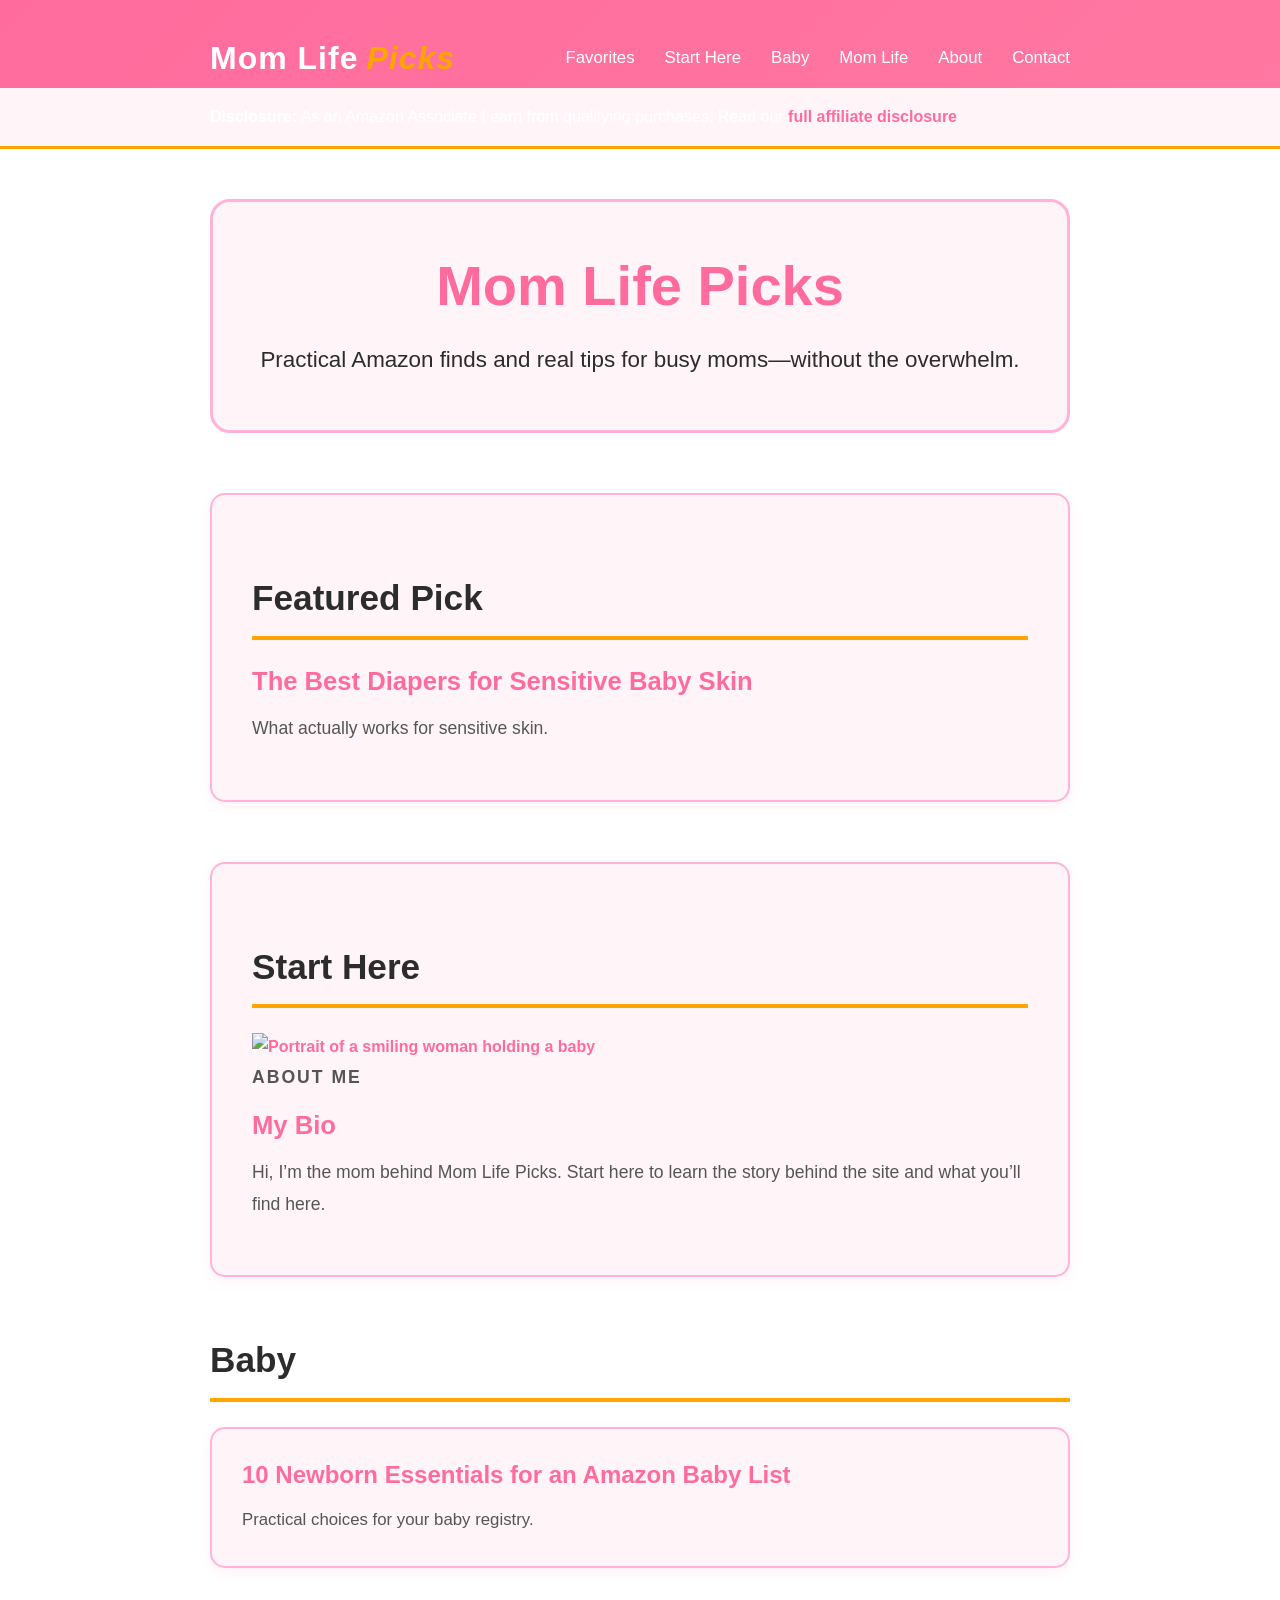
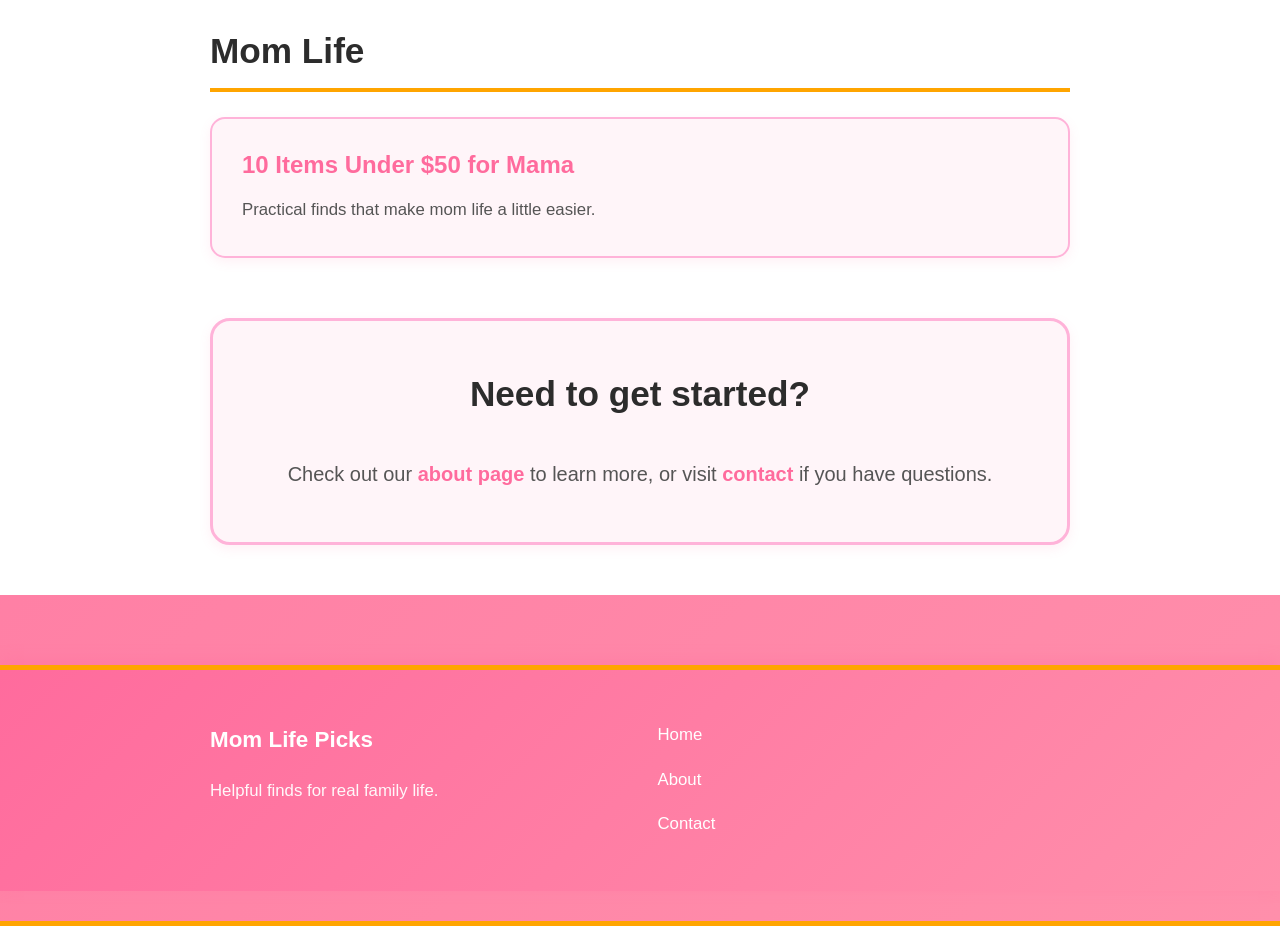
==== commit 37b69536: "Fix post: create proper 10-items-under-50-for-mama.html and update index link Co-authored-by: mama-m" ====
--- a/index.html
+++ b/index.html
@@ -14,6 +14,7 @@
 
 <section id="baby" class="post-grid"><h2>Baby</h2><div class="grid"><article><h3><a href="posts/newborn-amazon-essentials.html">10 Newborn Essentials for an Amazon Baby List</a></h3><p>Practical choices for your baby registry.</p></article></div></section>
 
+<section id="mom" class="post-grid"><h2>Mom Life</h2><div class="grid"><article><h3><a href="posts/10-items-under-50-for-mama.html">10 Items Under $50 for Mama</a></h3><p>Practical finds that make mom life a little easier.</p></article></div></section>
 
 <section class="cta"><h2>Need to get started?</h2><p>Check out our <a href="about.html">about page</a> to learn more, or visit <a href="contact.html">contact</a> if you have questions.</p></section>
 </div></main>
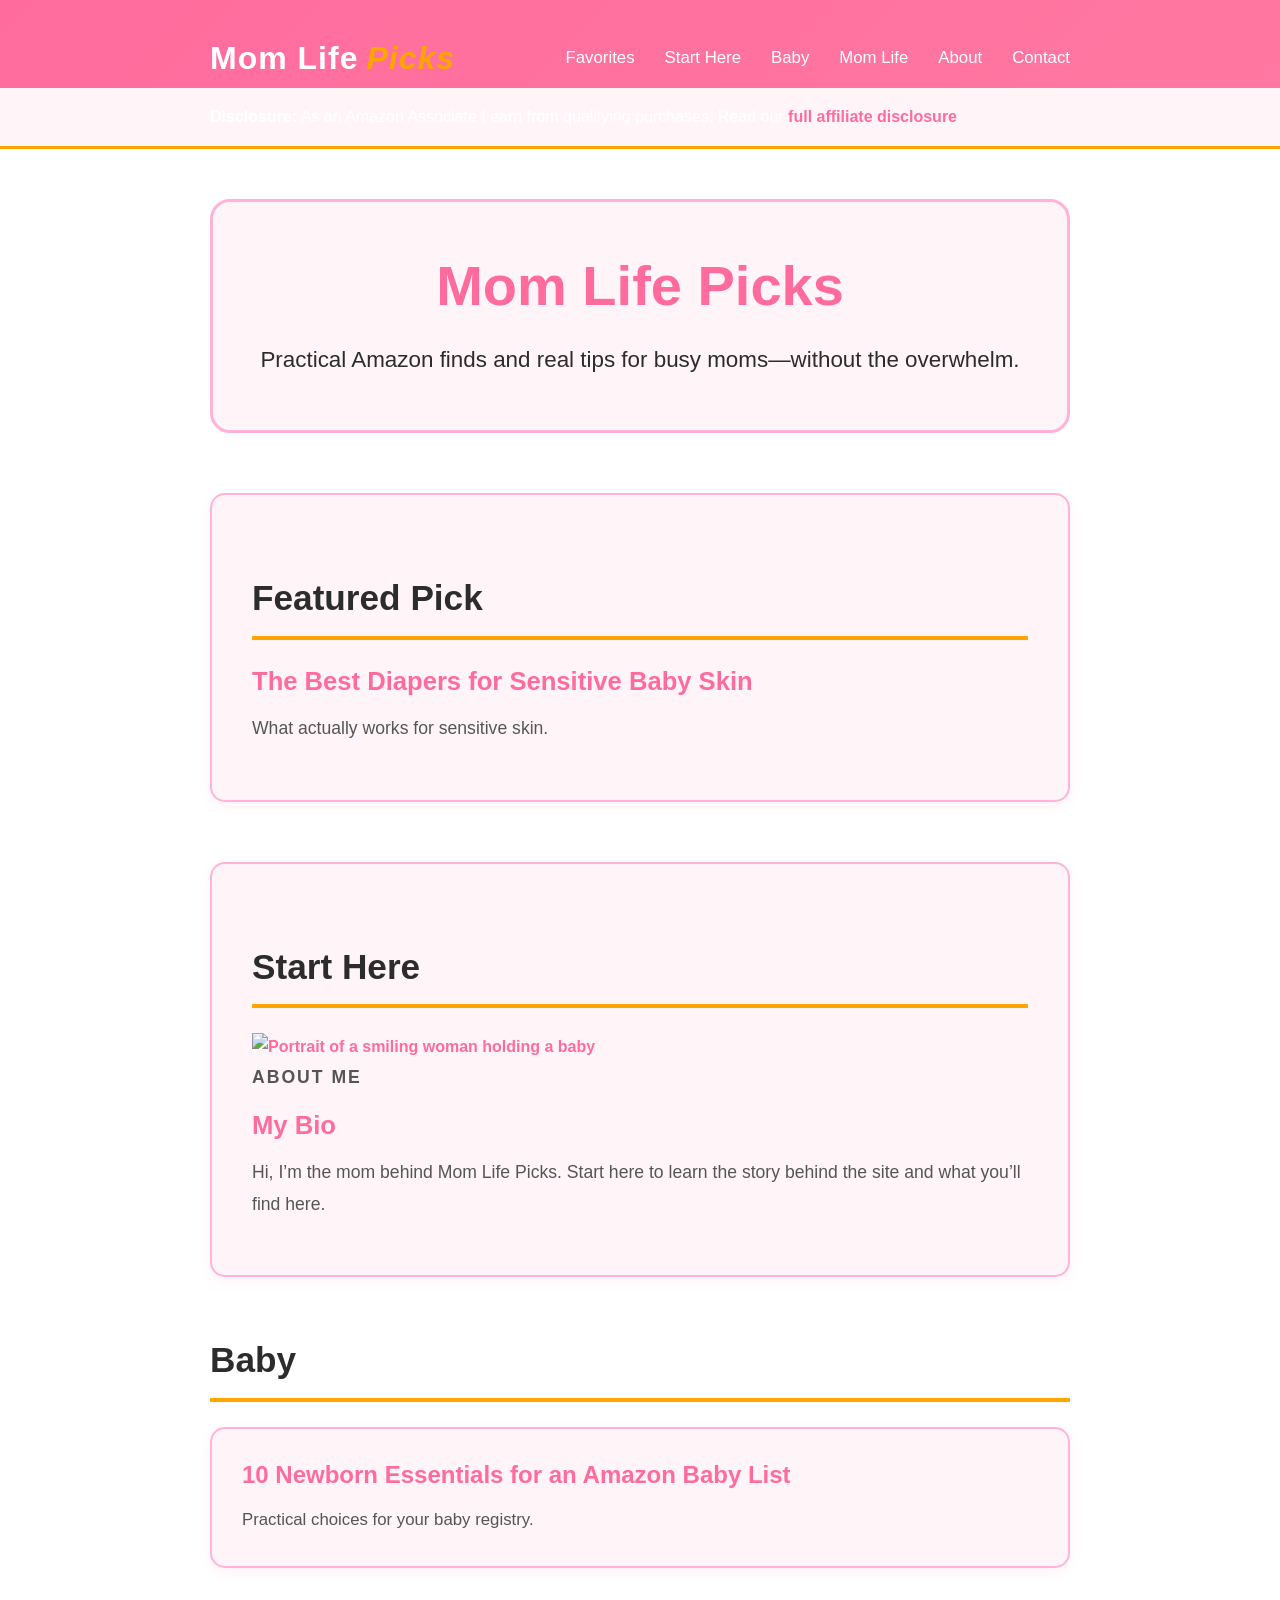
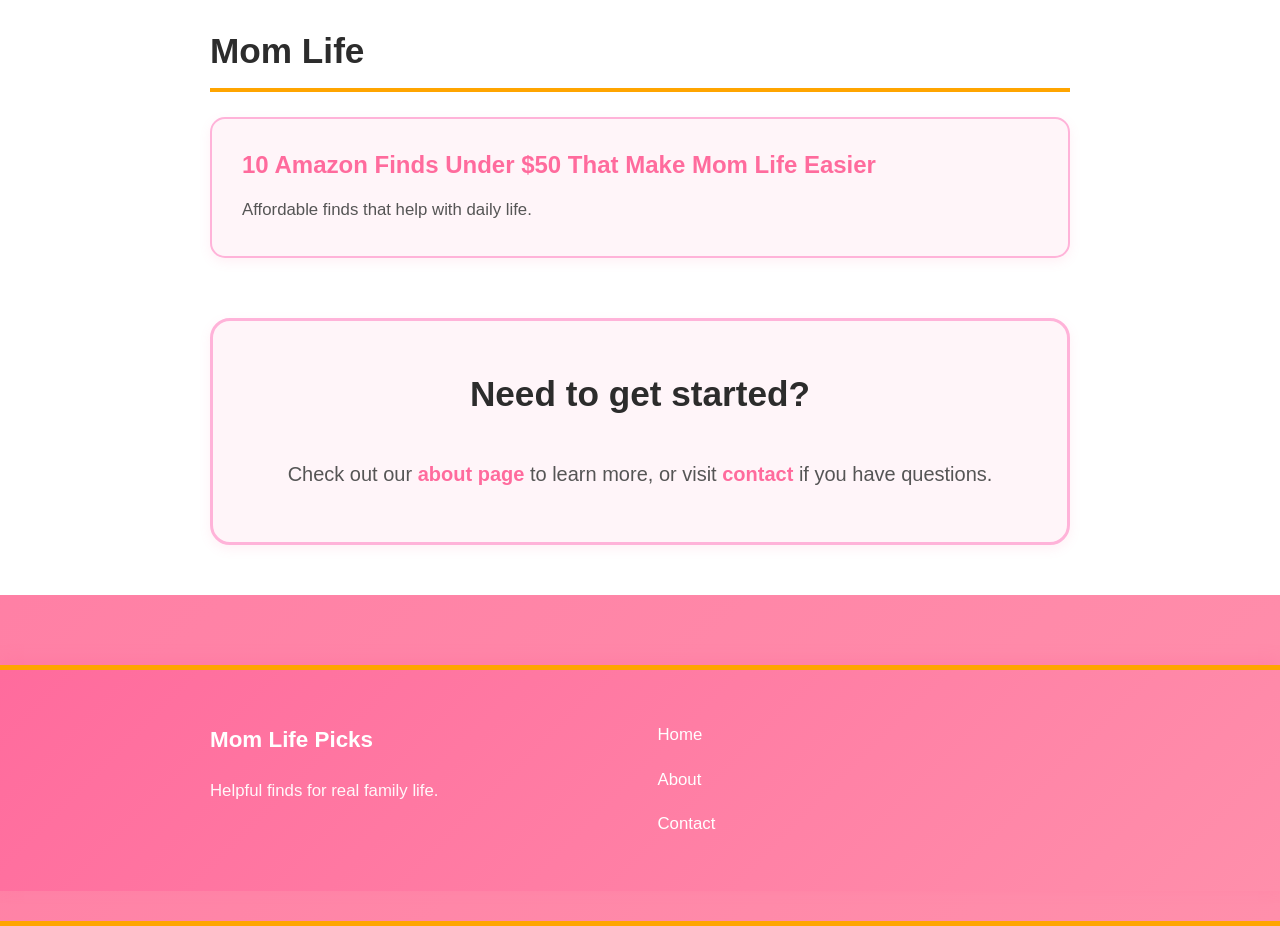
==== commit 830c9f84: "Merge pull request #2 from mama-mills0407/copilot/main Rename Mom Life post slug to `under-50` and u" ====
--- a/index.html
+++ b/index.html
@@ -14,7 +14,7 @@
 
 <section id="baby" class="post-grid"><h2>Baby</h2><div class="grid"><article><h3><a href="posts/newborn-amazon-essentials.html">10 Newborn Essentials for an Amazon Baby List</a></h3><p>Practical choices for your baby registry.</p></article></div></section>
 
-<section id="mom" class="post-grid"><h2>Mom Life</h2><div class="grid"><article><h3><a href="posts/10-items-under-50-for-mama.html">10 Items Under $50 for Mama</a></h3><p>Practical finds that make mom life a little easier.</p></article></div></section>
+<section id="mom" class="post-grid"><h2>Mom Life</h2><div class="grid"><article><h3><a href="posts/amazon-finds-under-50-for-moms.html">10 Amazon Finds Under $50 That Make Mom Life Easier</a></h3><p>Affordable finds that help with daily life.</p></article></div></section>
 
 <section class="cta"><h2>Need to get started?</h2><p>Check out our <a href="about.html">about page</a> to learn more, or visit <a href="contact.html">contact</a> if you have questions.</p></section>
 </div></main>
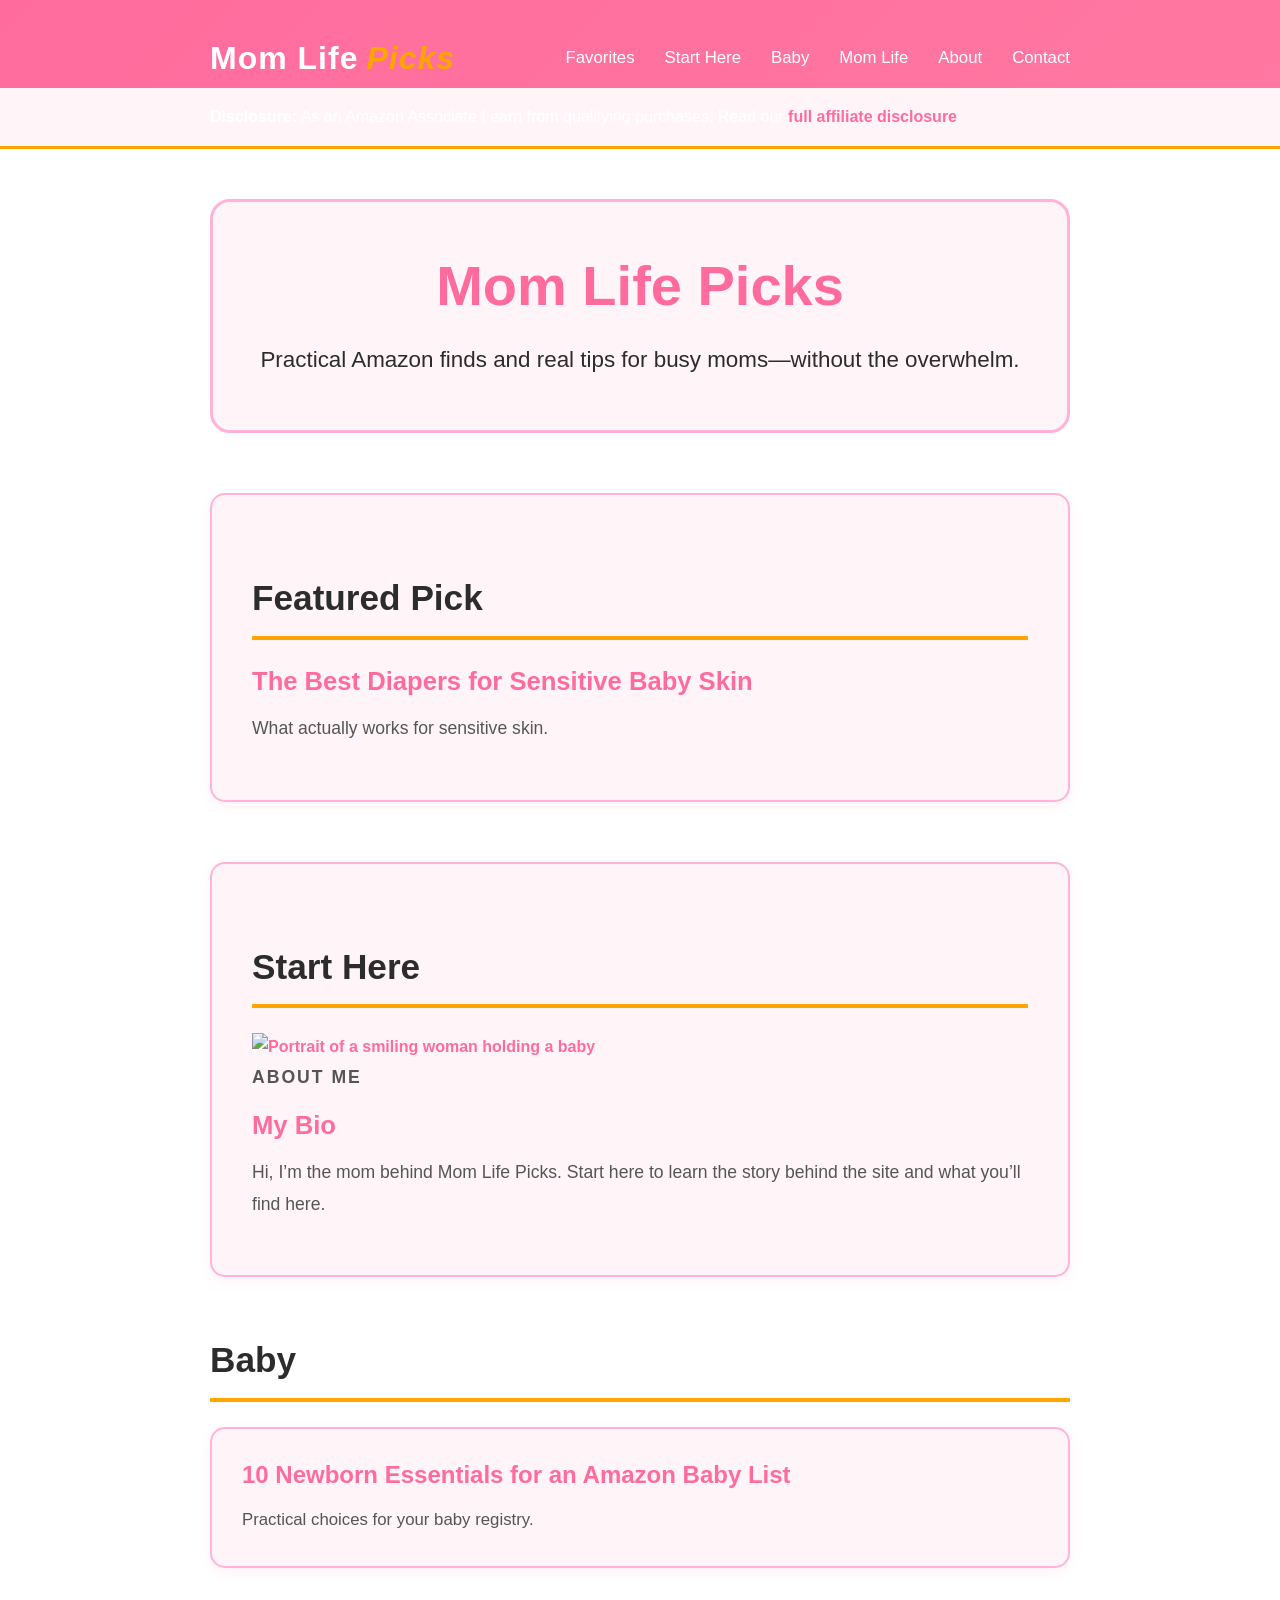
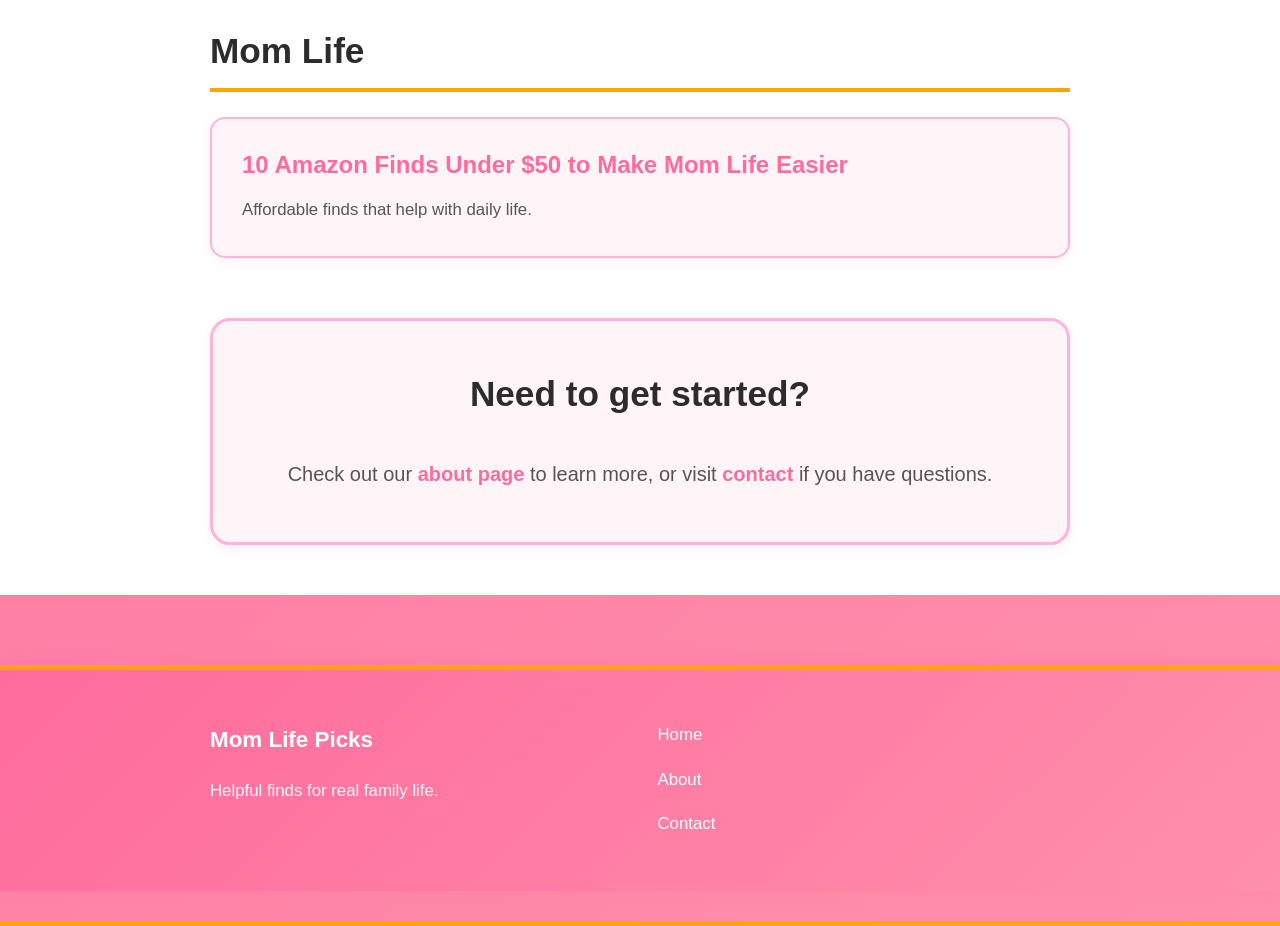
==== commit a93a19ed: "Update mom-life title text to requested wording Co-authored-by: mama-mills0407 <315062262+mama-mills" ====
--- a/index.html
+++ b/index.html
@@ -14,7 +14,7 @@
 
 <section id="baby" class="post-grid"><h2>Baby</h2><div class="grid"><article><h3><a href="posts/newborn-amazon-essentials.html">10 Newborn Essentials for an Amazon Baby List</a></h3><p>Practical choices for your baby registry.</p></article></div></section>
 
-<section id="mom" class="post-grid"><h2>Mom Life</h2><div class="grid"><article><h3><a href="posts/amazon-finds-under-50-for-moms.html">10 Amazon Finds Under $50 That Make Mom Life Easier</a></h3><p>Affordable finds that help with daily life.</p></article></div></section>
+<section id="mom" class="post-grid"><h2>Mom Life</h2><div class="grid"><article><h3><a href="posts/amazon-finds-under-25-for-moms.html">10 Amazon Finds Under $50 to Make Mom Life Easier</a></h3><p>Affordable finds that help with daily life.</p></article></div></section>
 
 <section class="cta"><h2>Need to get started?</h2><p>Check out our <a href="about.html">about page</a> to learn more, or visit <a href="contact.html">contact</a> if you have questions.</p></section>
 </div></main>
